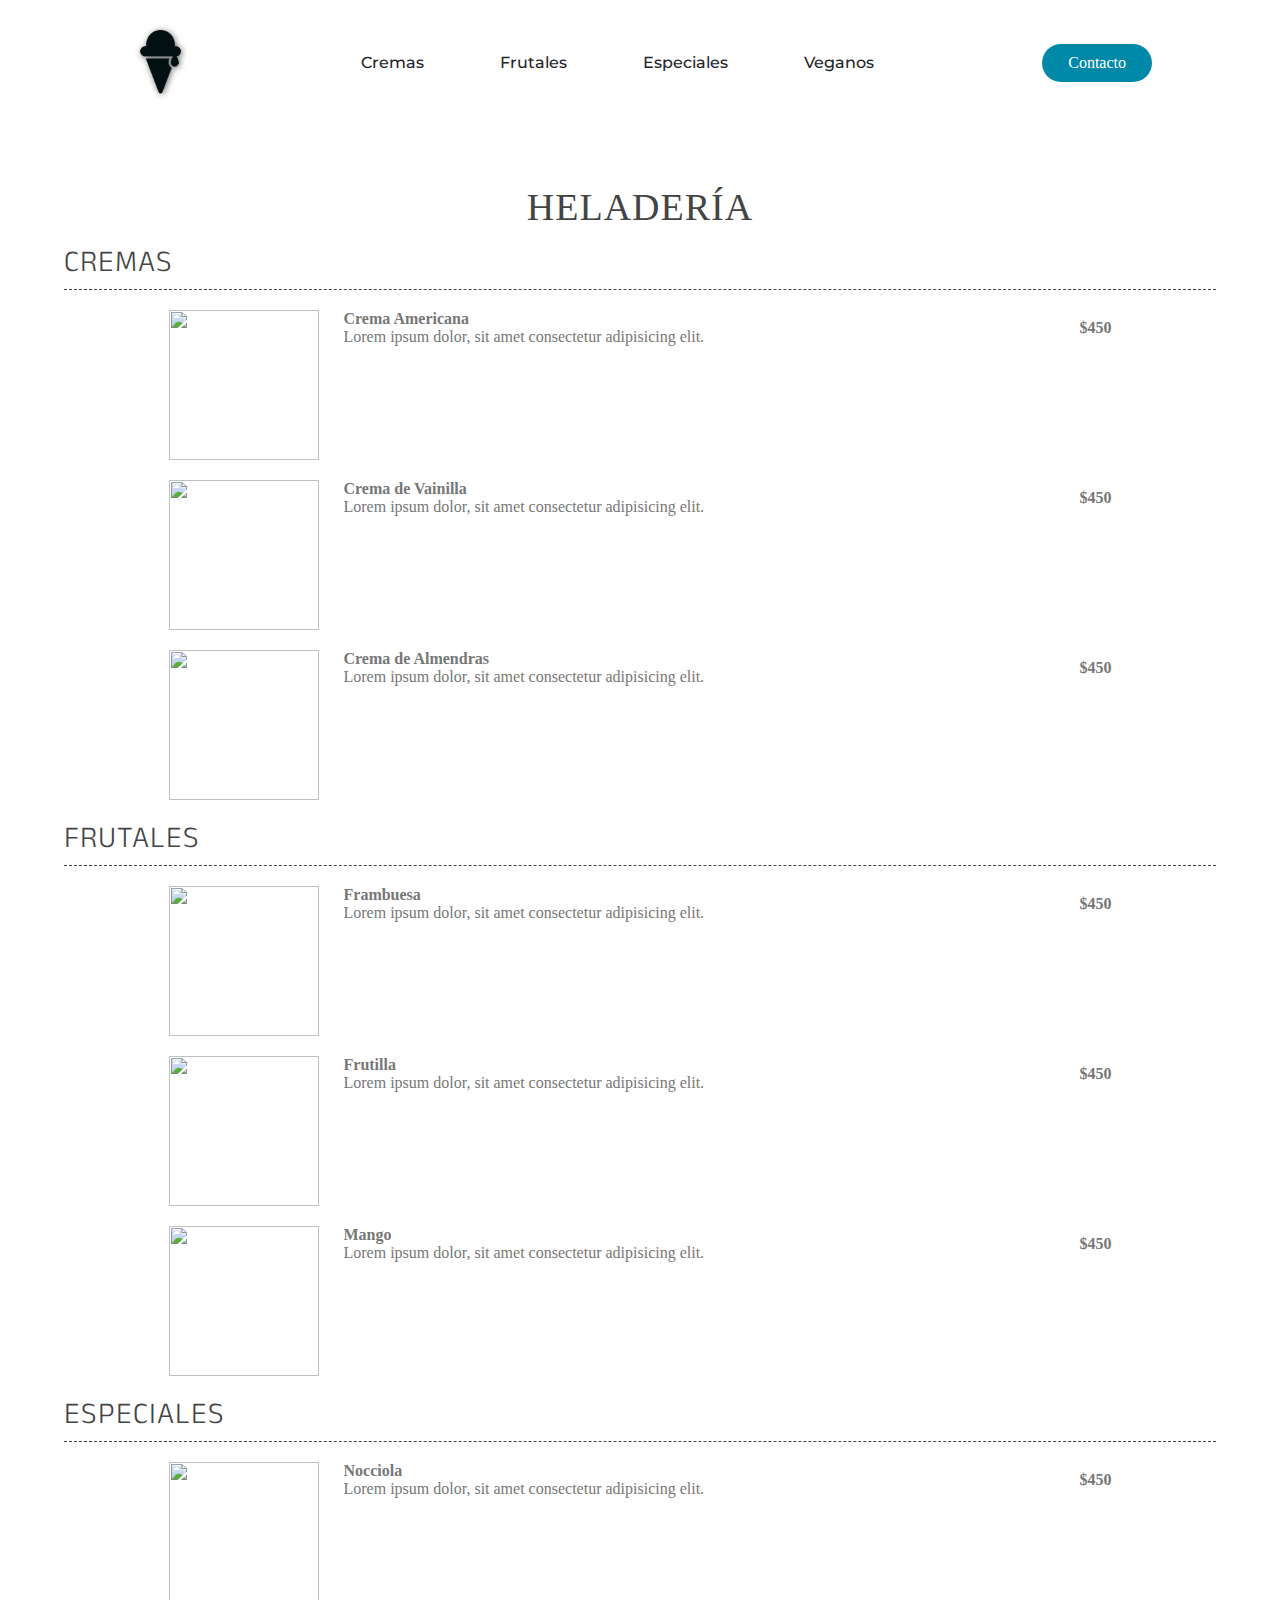
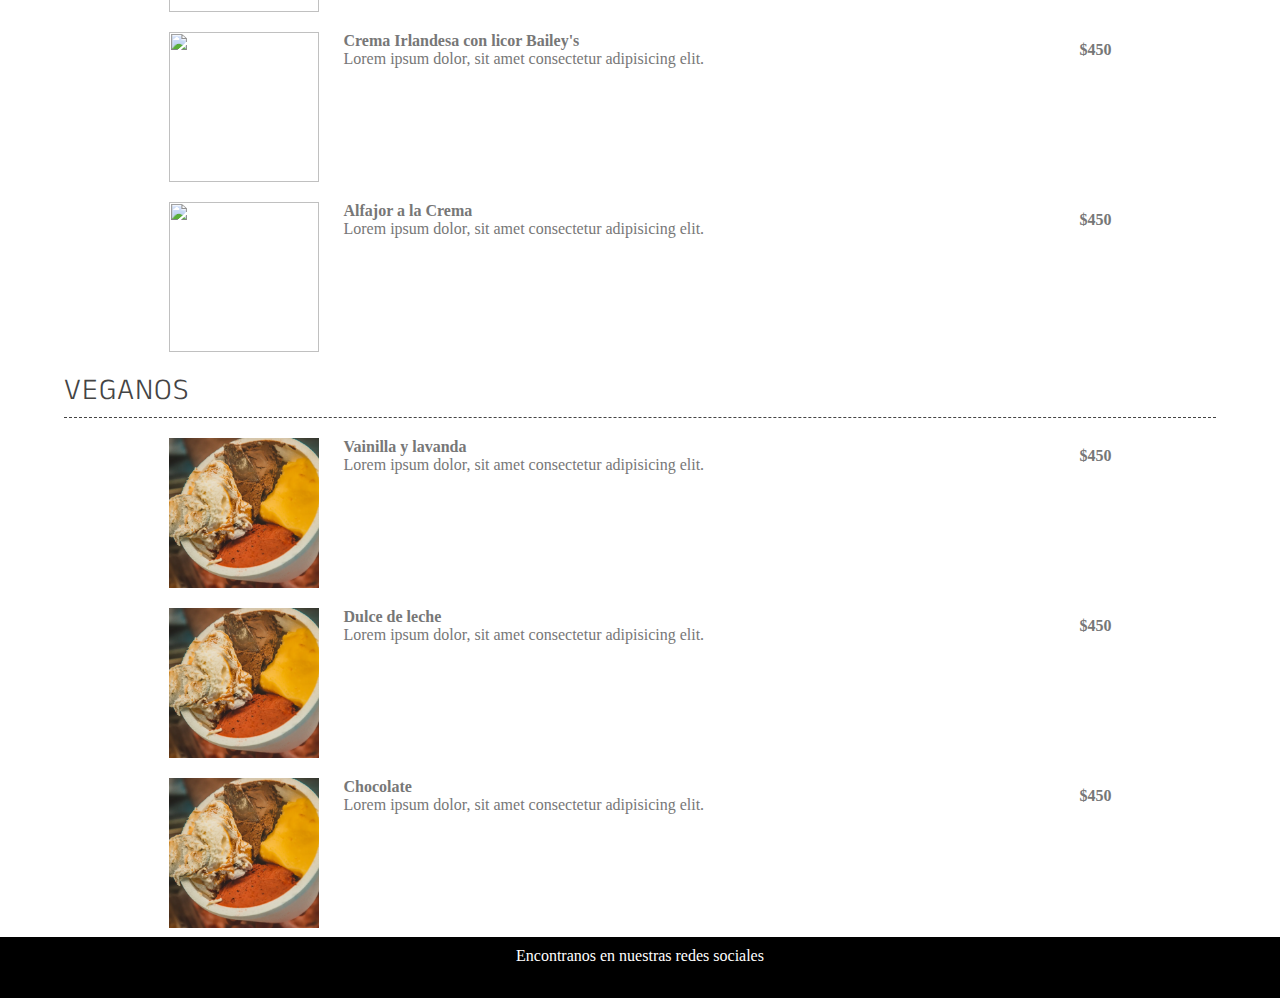
==== index.html @ c63f6424 "changed button for .cta" ====
<!DOCTYPE html>
<html lang="en">
  <head>
    <meta charset="utf-8" />
    <meta
      name="viewport"
      content="width=device-width, initial-scale=1, shrink-to-fit=no"
    />

    <link
      rel="stylesheet"
      href="https://cdnjs.cloudflare.com/ajax/libs/font-awesome/6.1.2/css/all.min.css"
      integrity="sha512-1sCRPdkRXhBV2PBLUdRb4tMg1w2YPf37qatUFeS7zlBy7jJI8Lf4VHwWfZZfpXtYSLy85pkm9GaYVYMfw5BC1A=="
      crossorigin="anonymous"
      referrerpolicy="no-referrer"
    />
    <link href="style.css" rel="stylesheet" type="text/css" />
    <link rel="shortcut icon" href="img/icono.png" />

    <meta http-equiv="X-UA-Compatible" content="IE=edge" />
    <meta name="description" content="" />
    <meta name="viewport" content="width=device-width, initial-scale=1" />

    <title>Carta restó - G01</title>
  </head>

  <header>
    <img class="logo" src="img/logo.png" alt="logo" />
    <nav>
      <ul>
        <li><a href="#cremas">Cremas</a></li>
        <li><a href="#frutales">Frutales</a></li>
        <li><a href="#especiales">Especiales</a></li>
        <li><a href="#veganos">Veganos</a></li>
      </ul>
    </nav>
    <a class="cta" href="#contacto">Contacto</a>
  </header>

  <body>
    <!-- MENÚ -->
    <main id="restaurant-menu">
      <h2 class="menu-section-title">Heladería</h2>

      <h3 id="cremas" class="menu-section-subtitle">Cremas</h3>
      <article class="item-container">
        <img src="https://www.lavanguardia.com/files/image_449_220/uploads/2020/07/10/5f084ba439e2e.jpeg" alt="" />
        <div class="info-container"">
          <div class="card-information">
            <h4>Crema Americana</h4>
            <p>Lorem ipsum dolor, sit amet consectetur adipisicing elit.</p>
          </div>
          <p class="price">$450</p>
        </div>
      </article>
      <article class="item-container">
        <img src="https://www.lavanguardia.com/files/image_449_220/uploads/2020/07/10/5f084ba439e2e.jpeg" alt="" />
        <div class="info-container"">
          <div class="card-information">
            <h4>Crema de Vainilla</h4>
            <p>Lorem ipsum dolor, sit amet consectetur adipisicing elit.</p>
          </div>
          <p class="price">$450</p>
        </div>
      </article>
      <article class="item-container">
        <img src="https://www.lavanguardia.com/files/image_449_220/uploads/2020/07/10/5f084ba439e2e.jpeg" alt="" />
        <div class="info-container"">
          <div class="card-information">
            <h4>Crema de Almendras</h4>
            <p>Lorem ipsum dolor, sit amet consectetur adipisicing elit.</p>
          </div>
          <p class="price">$450</p>
        </div>
      </article>
     

      <h3 id="frutales" class="menu-section-subtitle">Frutales</h3>
      <article class="item-container">
        <img src="https://mujercountry.biz/wp-content/uploads/2017/01/2_helados_2.jpg" alt="" />
        <div class="info-container"">
          <div class="card-information">
            <h4>Frambuesa</h4>
            <p>Lorem ipsum dolor, sit amet consectetur adipisicing elit.</p>
          </div>
          <p class="price">$450</p>
        </div>
      </article>
      <article class="item-container">
        <img src="https://mujercountry.biz/wp-content/uploads/2017/01/2_helados_2.jpg" alt="" />
        <div class="info-container"">
          <div class="card-information">
            <h4>Frutilla</h4>
            <p>Lorem ipsum dolor, sit amet consectetur adipisicing elit.</p>
          </div>
          <p class="price">$450</p>
        </div>
      </article>
      <article class="item-container">
        <img src="https://mujercountry.biz/wp-content/uploads/2017/01/2_helados_2.jpg" alt="" />
        <div class="info-container"">
          <div class="card-information">
            <h4>Mango</h4>
            <p>Lorem ipsum dolor, sit amet consectetur adipisicing elit.</p>
          </div>
          <p class="price">$450</p>
        </div>
      </article>
    

      <h3 id="especiales" class="menu-section-subtitle">Especiales</h3>

      <article class="item-container">
        <img src="https://statics.forbesargentina.com/2021/03/604fa64181ff2.jpg" alt="" />
        <div class="info-container"">
          <div class="card-information">
            <h4>Nocciola</h4>
            <p>Lorem ipsum dolor, sit amet consectetur adipisicing elit.</p>
          </div>
          <p class="price">$450</p>
        </div>
      </article>
      <article class="item-container">
        <img src="https://statics.forbesargentina.com/2021/03/604fa64181ff2.jpg" alt="" />
        <div class="info-container"">
          <div class="card-information">
            <h4>Crema Irlandesa con licor Bailey's</h4>
            <p>Lorem ipsum dolor, sit amet consectetur adipisicing elit.</p>
          </div>
          <p class="price">$450</p>
        </div>
      </article>
      <article class="item-container">
        <img src="https://statics.forbesargentina.com/2021/03/604fa64181ff2.jpg" alt="" />
        <div class="info-container"">
          <div class="card-information">
            <h4>Alfajor a la Crema</h4>
            <p>Lorem ipsum dolor, sit amet consectetur adipisicing elit.</p>
          </div>
          <p class="price">$450</p>
        </div>
      </article>

     <h3 id="veganos" class="menu-section-subtitle">Veganos</h3>
     <article class="item-container">
      <img src="img/veganos.webp" alt="foto de helado" />
      <div class="info-container"">
        <div class="card-information">
          <h4>Vainilla y lavanda</h4>
          <p>Lorem ipsum dolor, sit amet consectetur adipisicing elit.</p>
        </div>
        <p class="price">$450</p>
      </div>
    </article>
    <article class="item-container">
      <img src="img/veganos.webp" alt="foto de helado" />
      <div class="info-container"">
        <div class="card-information">
          <h4>Dulce de leche</h4>
          <p>Lorem ipsum dolor, sit amet consectetur adipisicing elit.</p>
        </div>
        <p class="price">$450</p>
      </div>
    </article>
    <article class="item-container">
      <img src="img/veganos.webp" alt="foto de helado" />
      <div class="info-container"">
        <div class="card-information">
          <h4>Chocolate</h4>
          <p>Lorem ipsum dolor, sit amet consectetur adipisicing elit.</p>
        </div>
        <p class="price">$450</p>
      </div>
    </article>
      <footer id="contacto" class="footer">
        <p>Encontranos en nuestras redes sociales</p>
        <div>
          <i class="fa-brands fa-facebook"></i>
          <i class="fa-brands fa-instagram"></i>
          <i class="fa-brands fa-twitter"></i>
          <i class="fa-brands fa-tiktok"></i>
        </div>
      </footer>
    </main>
  </body>
</html>
---- style.css ----
@import url("https://fonts.googleapis.com/css2?family=Montserrat:wght@500&display=swap");
@import url("https://fonts.googleapis.com/css2?family=Anek+Telugu:wght@300;500&display=swap");

*,
p,
ul,
li {
  padding: 0;
  margin: 0;
  box-sizing: border-box;
}

body,
html {
  font-family: "Open Sans", serif;
  color: #777;
  font-weight: 400;
  scroll-behavior: smooth;
}

/* Navbar */

ul {
  list-style-type: none;
  margin: 0;
  padding: 0;
  font-family: "Montserrat", sans-serif;
}

li,
a {
  font-weight: 500;
  font-size: 16px;
  color: #24252a;
  text-decoration: none;
}

a:link {
  text-decoration: none;
}

li a {
  display: block;
  color: #24252a;
  text-align: center;
  padding: 14px 16px;
  text-decoration: none;
}

img {
  width: 65px;
}

header {
  display: flex;
  justify-content: space-between;
  align-items: center;
  padding: 30px 10%;
}

header .logo {
  cursor: pointer;
  filter: drop-shadow(1px 1px 3px rgb(105, 105, 105));
}

header nav ul li {
  display: inline-block;
  padding: 0px 20px;
}

header nav ul li a {
  transition: all 0.2s ease-in-out;
}

header nav ul li :hover {
  color: rgba(0, 136, 169, 1);
}

header .cta {
  color: #24252a;
  padding: 9px 25px;
  background-color: rgba(0, 136, 169, 1);
  color: white;
  border: none;
  border-radius: 50px;
  cursor: pointer;
  border: 1px solid transparent;
}

header .cta:hover {
  background-color: rgba(0, 136, 169, 0);
  border: 1px solid rgba(0, 136, 169, 1);
  color: rgba(0, 136, 169, 1);
}

/* Menu Section */
#restaurant-menu {
  padding: 50px 0px;
  position: relative;
}
#restaurant-menu img {
  width: 150px;
  height: 150px;
  /* box-shadow: 15px 0 #a7c44c; */
  object-fit: cover;
}

#restaurant-menu .menu-section {
  margin: 0 20px 80px;
}

#restaurant-menu .menu-section-title {
  text-transform: uppercase;
  position: relative;
  margin-top: 10px;
  margin-bottom: 15px;
  font-size: 38px;
  display: block;
  font-weight: 500;
  color: #444;
  text-align: center;
  letter-spacing: 1px;
}

#restaurant-menu .menu-section-subtitle {
  font-family: "Anek Telugu", sans-serif;
  text-transform: uppercase;
  font-size: 30px;
  font-weight: 300;
  color: #444;

  text-align: left;
  letter-spacing: 1px;
  border-bottom: 1px dashed #444;
  margin: 0px 70px;
  width: 90%;
  margin: 0 auto;
}

.item-container {
  display: flex;
  align-items: flex-start;
  justify-content: center;
  margin: 20px 0px;
}

.item-container .info-container {
  margin-left: 25px;
  display: flex;
  align-items: center;
  justify-content: space-between;
  width: 60%;
}

.info-container .price {
  font-weight: bold;
}

#restaurant-menu .footer {
  background-color: black;
  color: white;
  position: absolute;
  bottom: 0;
  width: 100%;
  display: flex;
  flex-direction: column;
  justify-content: center;
  align-items: center;
}

#restaurant-menu .footer p {
  margin: 10px 0px;
}

#restaurant-menu .footer i {
  margin: 0 20px;
  font-size: 20px;
  cursor: pointer;
  transition: 200ms color ease-in-out;
}

#restaurant-menu .footer i:hover {
  color: rgba(0, 136, 169, 1);
}
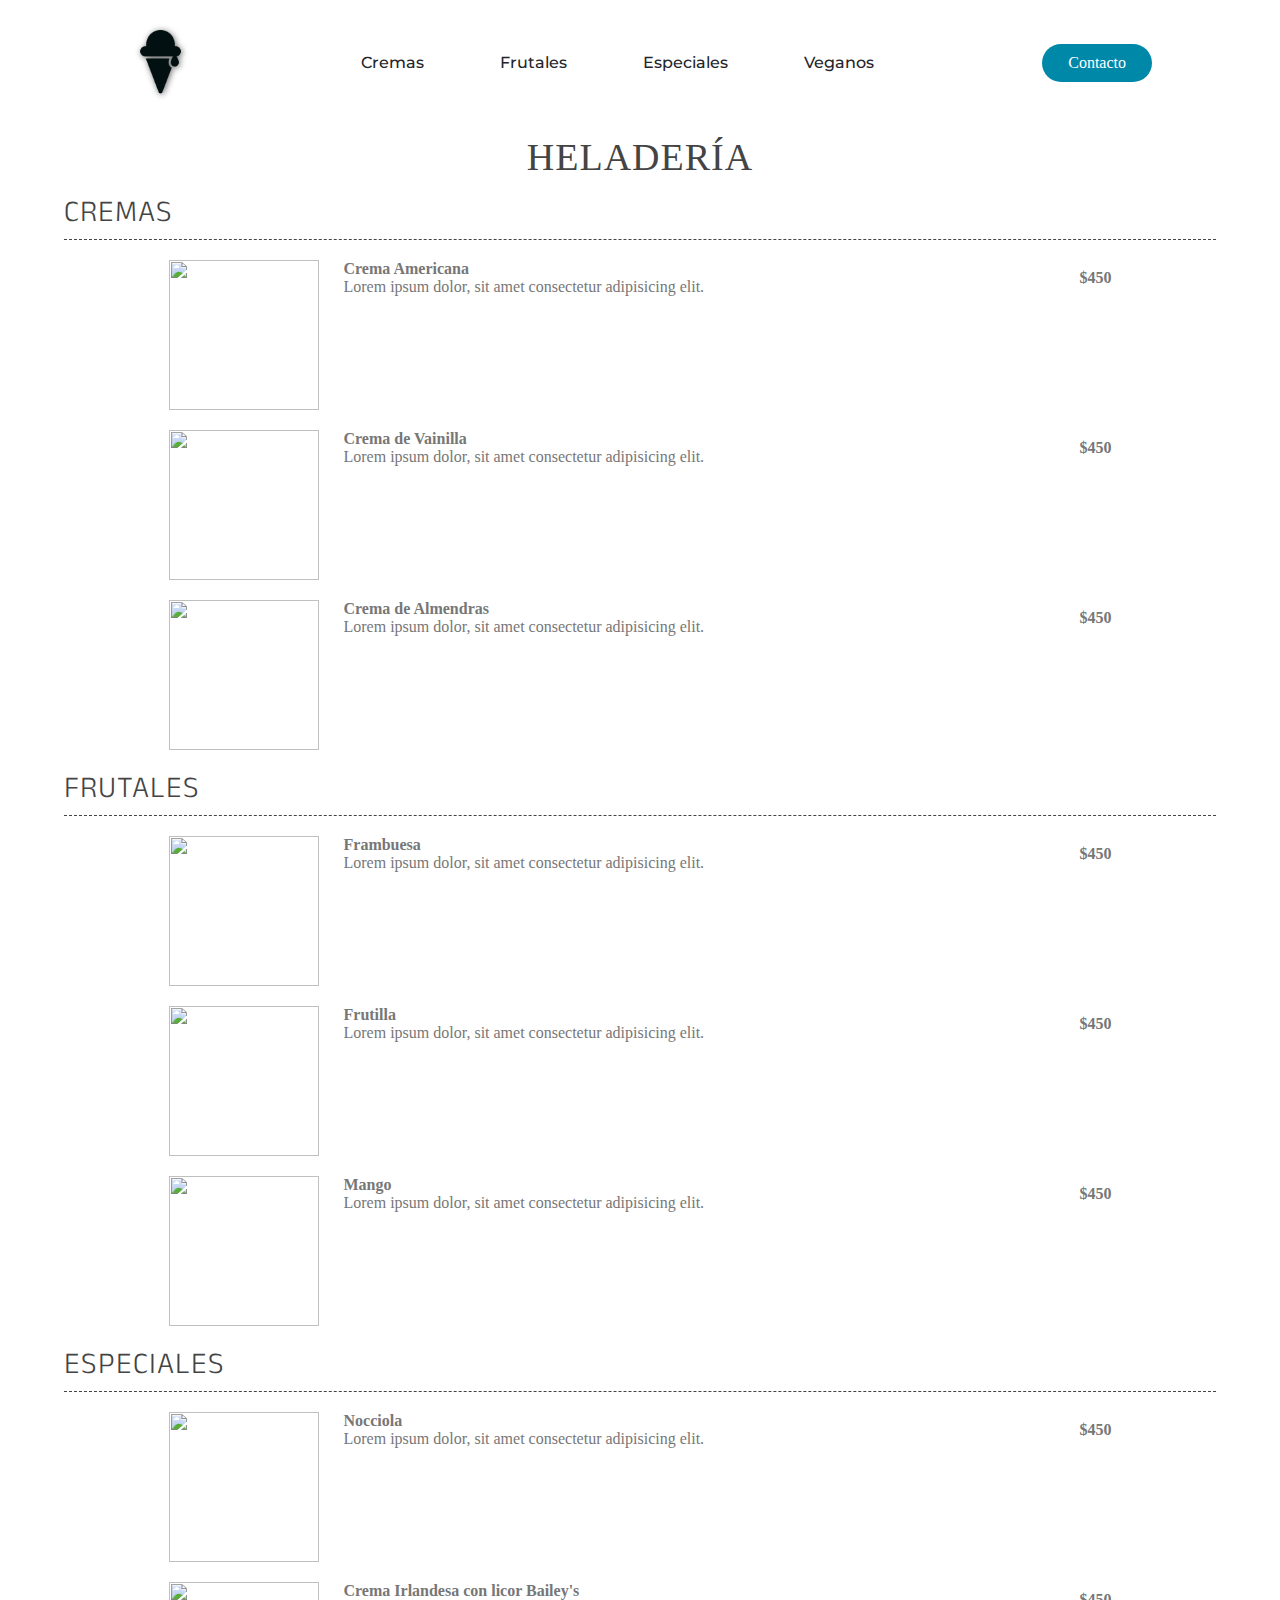
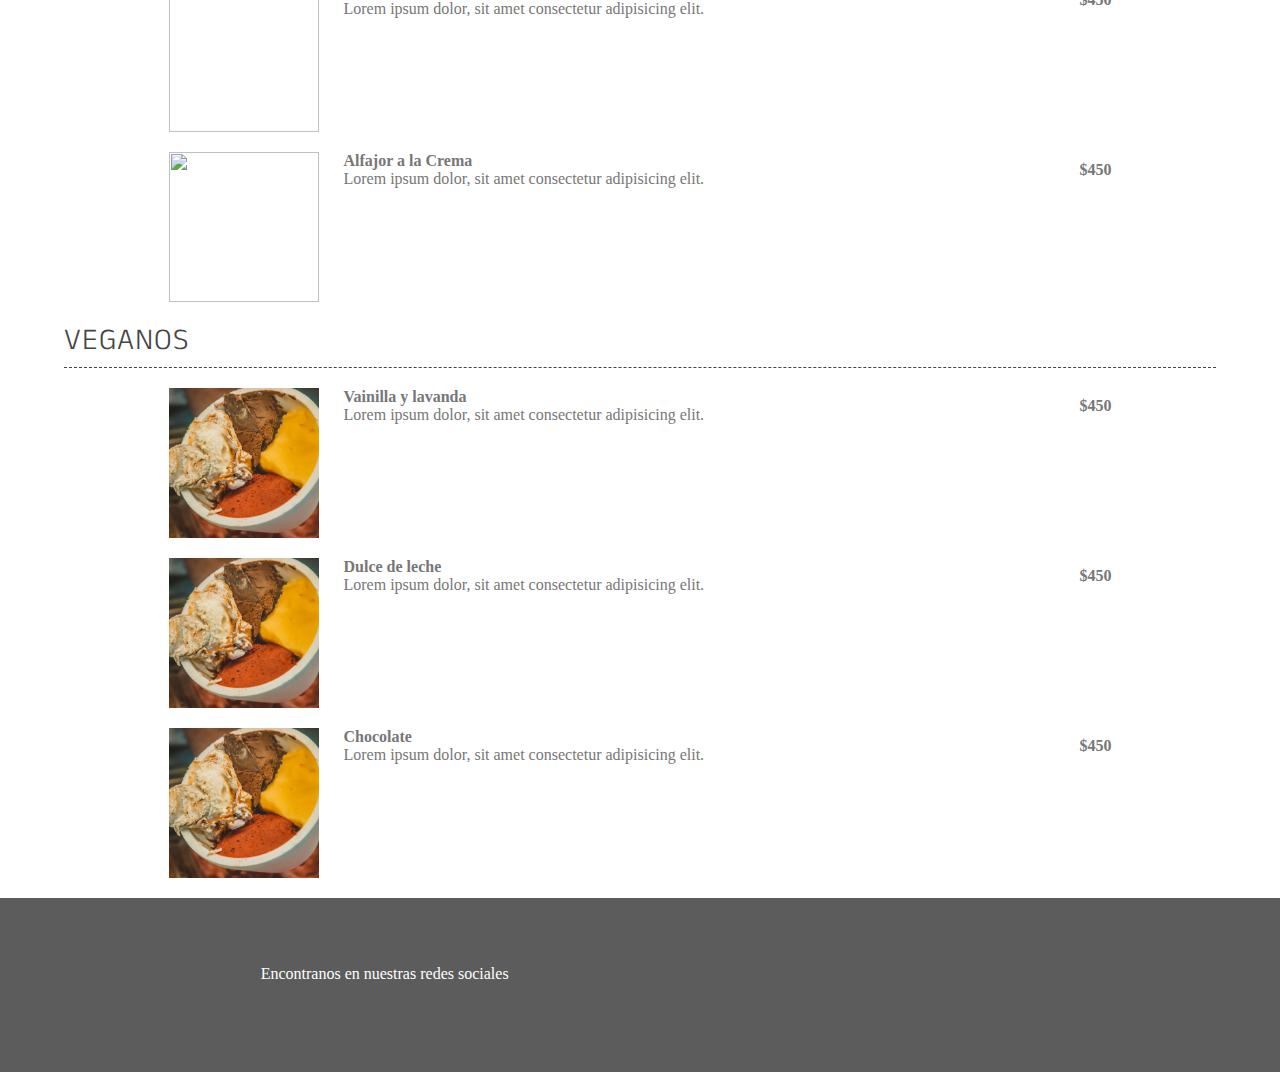
==== commit 8788bbd9: "add map to footer" ====
--- a/index.html
+++ b/index.html
@@ -173,13 +173,20 @@
       </div>
     </article>
       <footer id="contacto" class="footer">
-        <p>Encontranos en nuestras redes sociales</p>
+        
+        <div class="social-info">
+          <p>Encontranos en nuestras redes sociales</p>
+          <div>
+            <i class="fa-brands fa-facebook"></i>
+            <i class="fa-brands fa-instagram"></i>
+            <i class="fa-brands fa-twitter"></i>
+            <i class="fa-brands fa-tiktok"></i>
+          </div>
+        </div>
+        
         <div>
-          <i class="fa-brands fa-facebook"></i>
-          <i class="fa-brands fa-instagram"></i>
-          <i class="fa-brands fa-twitter"></i>
-          <i class="fa-brands fa-tiktok"></i>
-        </div>
+          
+          <iframe src="https://www.google.com/maps/embed?pb=!1m18!1m12!1m3!1d22092.401469836157!2d-58.42668023198933!3d-34.602767497425724!2m3!1f0!2f0!3f0!3m2!1i1024!2i768!4f13.1!3m3!1m2!1s0x95bcca786da172b7%3A0xe3c7990d0e3dd805!2sAntiche%20Tentazioni!5e0!3m2!1sen!2sar!4v1662674181516!5m2!1sen!2sar" width="250"  style="border:0;" allowfullscreen="" loading="lazy" referrerpolicy="no-referrer-when-downgrade"></iframe></div>
       </footer>
     </main>
   </body>
--- a/style.css
+++ b/style.css
@@ -95,7 +95,7 @@
 
 /* Menu Section */
 #restaurant-menu {
-  padding: 50px 0px;
+  /* padding: 50px 0px; */
   position: relative;
 }
 #restaurant-menu img {
@@ -157,15 +157,20 @@
 }
 
 #restaurant-menu .footer {
-  background-color: black;
+  background-color: rgb(92, 92, 92);
   color: white;
-  position: absolute;
-  bottom: 0;
+  /* position: absolute; */
+  /* bottom: 0; */
   width: 100%;
   display: flex;
+  padding: 10px 0px;
+  justify-content: space-evenly;
+  align-items: center;
+}
+
+#restaurant-menu .footer .social-info {
+  display: flex;
   flex-direction: column;
-  justify-content: center;
-  align-items: center;
 }
 
 #restaurant-menu .footer p {
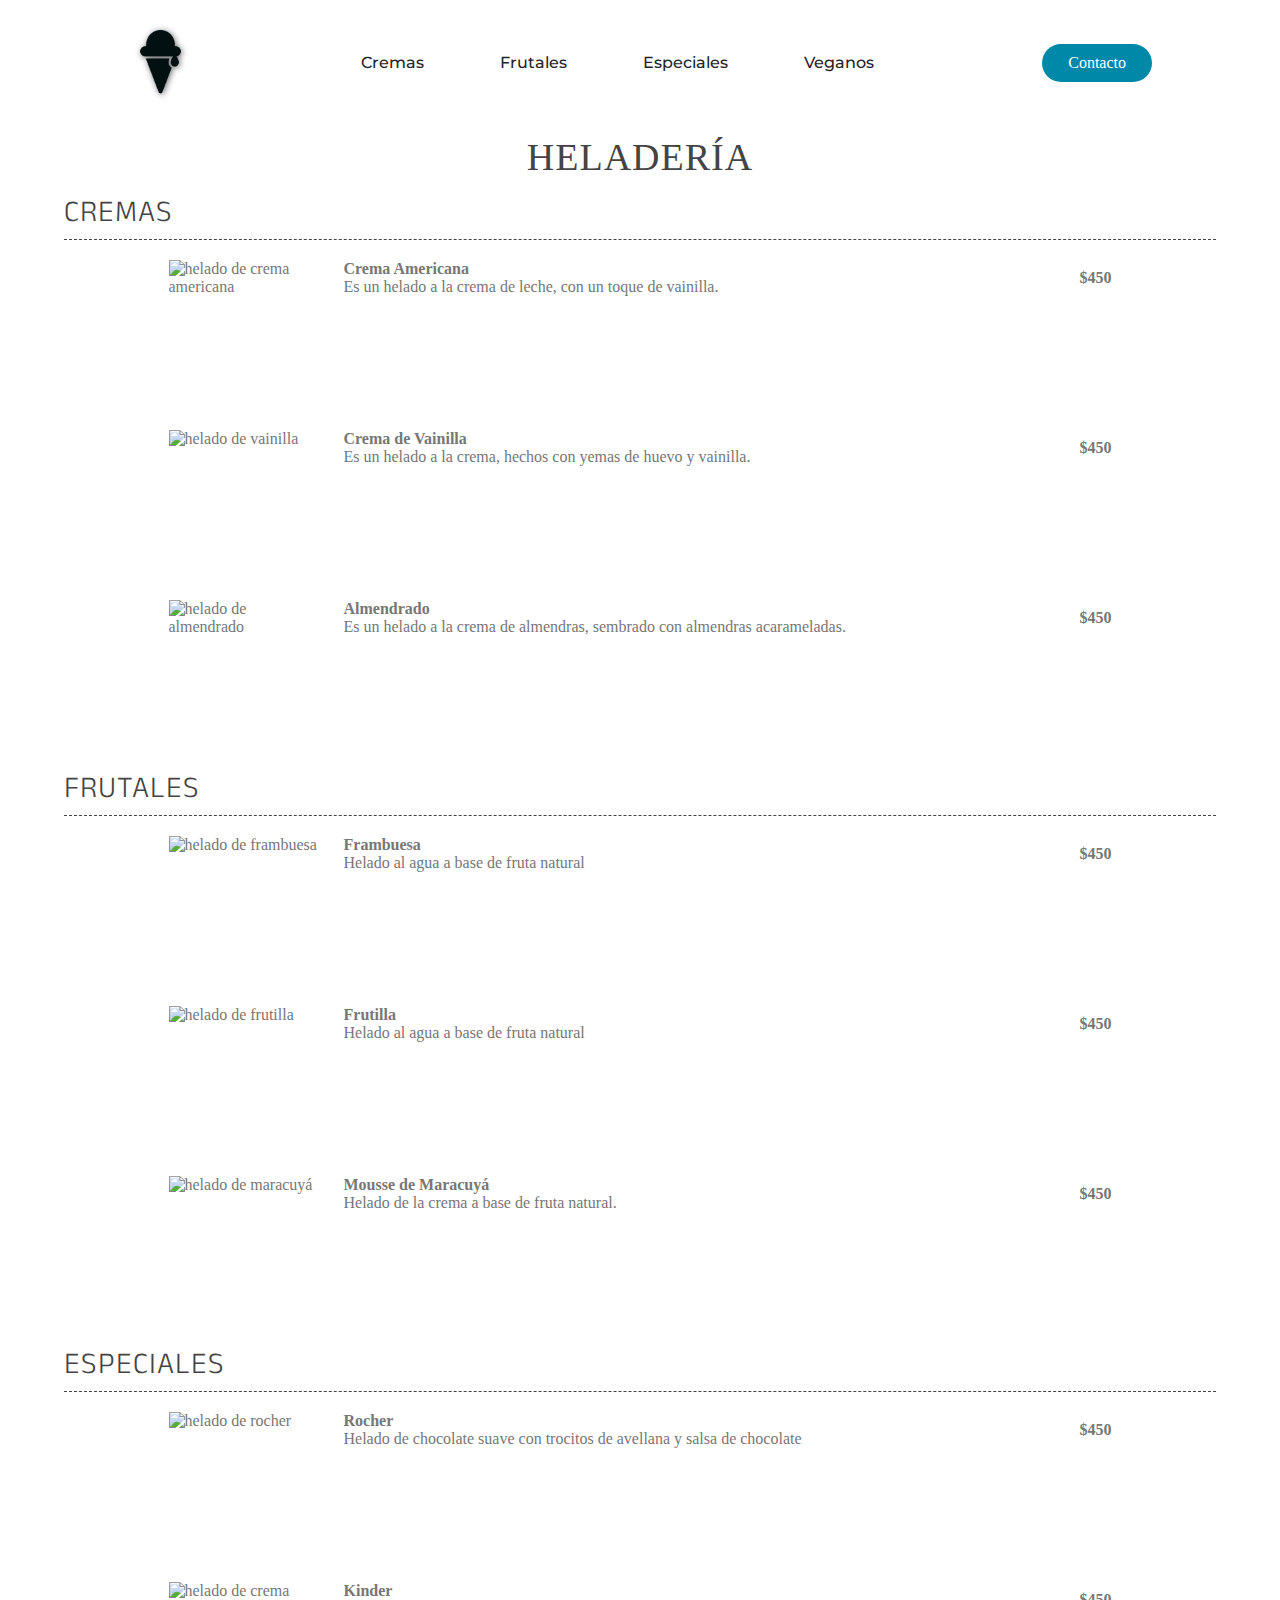
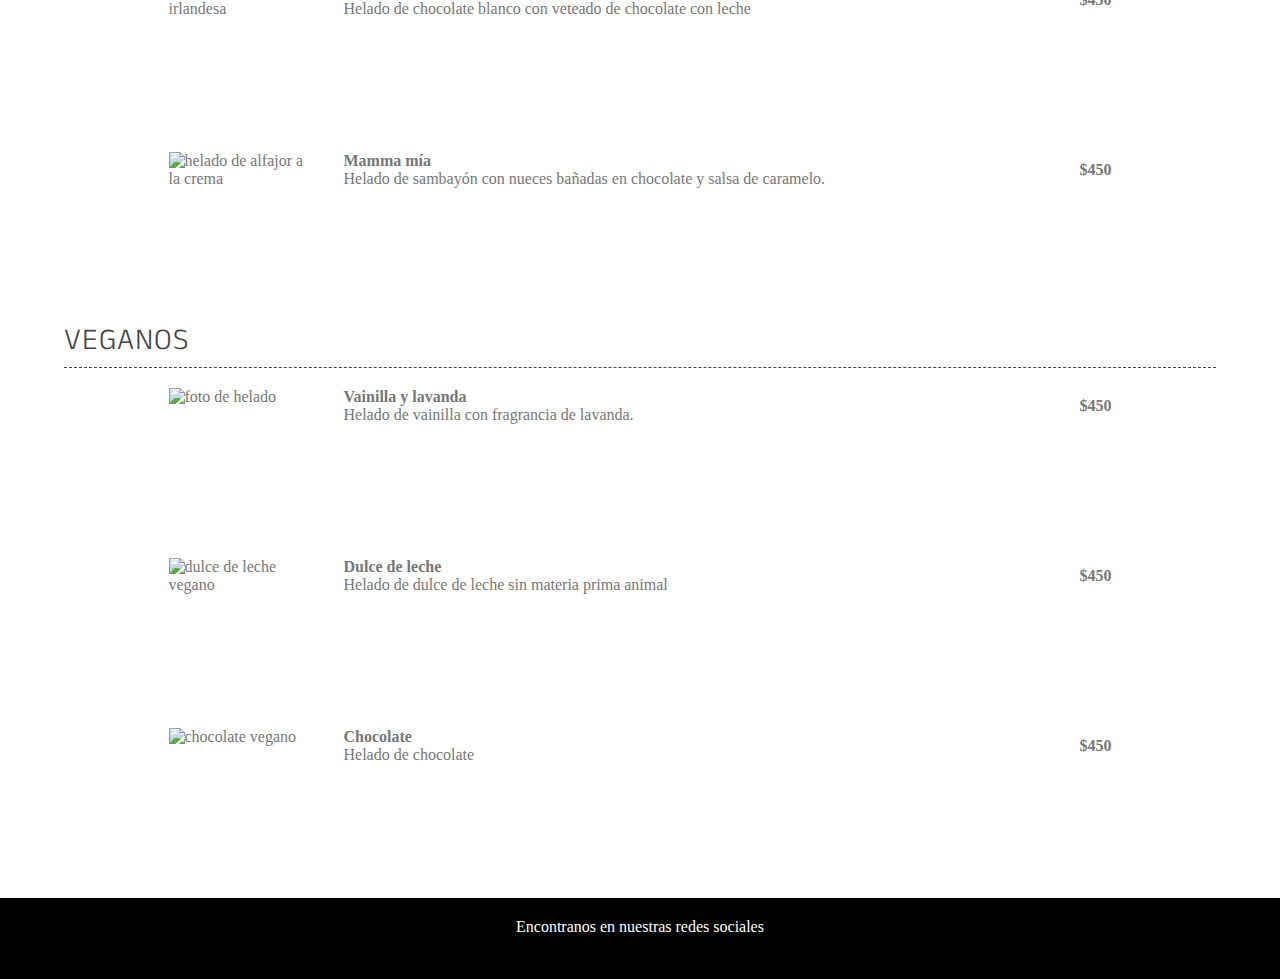
==== commit 25790125: "change images and text" ====
--- a/index.html
+++ b/index.html
@@ -16,177 +16,211 @@
     />
     <link href="style.css" rel="stylesheet" type="text/css" />
     <link rel="shortcut icon" href="img/icono.png" />
-
     <meta http-equiv="X-UA-Compatible" content="IE=edge" />
-    <meta name="description" content="" />
+    <meta name="description" content="heladeria" />
     <meta name="viewport" content="width=device-width, initial-scale=1" />
-
     <title>Carta restó - G01</title>
   </head>
 
-  <header>
-    <img class="logo" src="img/logo.png" alt="logo" />
-    <nav>
-      <ul>
-        <li><a href="#cremas">Cremas</a></li>
-        <li><a href="#frutales">Frutales</a></li>
-        <li><a href="#especiales">Especiales</a></li>
-        <li><a href="#veganos">Veganos</a></li>
-      </ul>
-    </nav>
-    <a class="cta" href="#contacto">Contacto</a>
-  </header>
-
   <body>
-    <!-- MENÚ -->
+    <header>
+      <img class="logo" src="img/logo.png" alt="logo" />
+      <nav>
+        <ul>
+          <li><a href="#cremas">Cremas</a></li>
+          <li><a href="#frutales">Frutales</a></li>
+          <li><a href="#especiales">Especiales</a></li>
+          <li><a href="#veganos">Veganos</a></li>
+        </ul>
+      </nav>
+      <a class="cta" href="#contacto">Contacto</a>
+    </header>
     <main id="restaurant-menu">
       <h2 class="menu-section-title">Heladería</h2>
 
       <h3 id="cremas" class="menu-section-subtitle">Cremas</h3>
       <article class="item-container">
-        <img src="https://www.lavanguardia.com/files/image_449_220/uploads/2020/07/10/5f084ba439e2e.jpeg" alt="" />
-        <div class="info-container"">
+        <img
+          src="http://buffala.com/wp-content/uploads/2016/04/MG_6913-Medium-900x600-2.jpg"
+          alt="helado de crema americana"
+        />
+        <div class="info-container">
           <div class="card-information">
             <h4>Crema Americana</h4>
-            <p>Lorem ipsum dolor, sit amet consectetur adipisicing elit.</p>
-          </div>
-          <p class="price">$450</p>
-        </div>
-      </article>
-      <article class="item-container">
-        <img src="https://www.lavanguardia.com/files/image_449_220/uploads/2020/07/10/5f084ba439e2e.jpeg" alt="" />
-        <div class="info-container"">
+            <p>Es un helado a la crema de leche, con un toque de vainilla.</p>
+          </div>
+          <p class="price">$450</p>
+        </div>
+      </article>
+      <article class="item-container">
+        <img
+          src="http://buffala.com/wp-content/uploads/2016/04/MG_6981-Medium-900x600.jpg"
+          alt="helado de vainilla"
+        />
+        <div class="info-container">
           <div class="card-information">
             <h4>Crema de Vainilla</h4>
-            <p>Lorem ipsum dolor, sit amet consectetur adipisicing elit.</p>
-          </div>
-          <p class="price">$450</p>
-        </div>
-      </article>
-      <article class="item-container">
-        <img src="https://www.lavanguardia.com/files/image_449_220/uploads/2020/07/10/5f084ba439e2e.jpeg" alt="" />
-        <div class="info-container"">
-          <div class="card-information">
-            <h4>Crema de Almendras</h4>
-            <p>Lorem ipsum dolor, sit amet consectetur adipisicing elit.</p>
-          </div>
-          <p class="price">$450</p>
-        </div>
-      </article>
-     
+            <p>
+              Es un helado a la crema, hechos con yemas de huevo y vainilla.
+            </p>
+          </div>
+          <p class="price">$450</p>
+        </div>
+      </article>
+      <article class="item-container">
+        <img
+          src="http://buffala.com/wp-content/uploads/2016/04/MG_6949-Medium-900x600.jpg"
+          alt="helado de almendrado"
+        />
+        <div class="info-container">
+          <div class="card-information">
+            <h4>Almendrado</h4>
+            <p>
+              Es un helado a la crema de almendras, sembrado con almendras
+              acarameladas.
+            </p>
+          </div>
+          <p class="price">$450</p>
+        </div>
+      </article>
 
       <h3 id="frutales" class="menu-section-subtitle">Frutales</h3>
       <article class="item-container">
-        <img src="https://mujercountry.biz/wp-content/uploads/2017/01/2_helados_2.jpg" alt="" />
-        <div class="info-container"">
+        <img
+          src="http://buffala.com/wp-content/uploads/2016/04/MG_6954-Medium-900x600.jpg"
+          alt="helado de frambuesa"
+        />
+        <div class="info-container">
           <div class="card-information">
             <h4>Frambuesa</h4>
-            <p>Lorem ipsum dolor, sit amet consectetur adipisicing elit.</p>
-          </div>
-          <p class="price">$450</p>
-        </div>
-      </article>
-      <article class="item-container">
-        <img src="https://mujercountry.biz/wp-content/uploads/2017/01/2_helados_2.jpg" alt="" />
-        <div class="info-container"">
+            <p>Helado al agua a base de fruta natural</p>
+          </div>
+          <p class="price">$450</p>
+        </div>
+      </article>
+      <article class="item-container">
+        <img
+          src="http://buffala.com/wp-content/uploads/2016/04/frutiagua6-2-1-1024x769.jpg"
+          alt="helado de frutilla"
+        />
+        <div class="info-container">
           <div class="card-information">
             <h4>Frutilla</h4>
-            <p>Lorem ipsum dolor, sit amet consectetur adipisicing elit.</p>
-          </div>
-          <p class="price">$450</p>
-        </div>
-      </article>
-      <article class="item-container">
-        <img src="https://mujercountry.biz/wp-content/uploads/2017/01/2_helados_2.jpg" alt="" />
-        <div class="info-container"">
-          <div class="card-information">
-            <h4>Mango</h4>
-            <p>Lorem ipsum dolor, sit amet consectetur adipisicing elit.</p>
-          </div>
-          <p class="price">$450</p>
-        </div>
-      </article>
-    
+            <p>Helado al agua a base de fruta natural</p>
+          </div>
+          <p class="price">$450</p>
+        </div>
+      </article>
+      <article class="item-container">
+        <img
+          src="http://buffala.com/wp-content/uploads/2016/04/mousse.jpg"
+          alt="helado de maracuyá"
+        />
+        <div class="info-container">
+          <div class="card-information">
+            <h4>Mousse de Maracuyá</h4>
+            <p>Helado de la crema a base de fruta natural.</p>
+          </div>
+          <p class="price">$450</p>
+        </div>
+      </article>
 
       <h3 id="especiales" class="menu-section-subtitle">Especiales</h3>
 
       <article class="item-container">
-        <img src="https://statics.forbesargentina.com/2021/03/604fa64181ff2.jpg" alt="" />
-        <div class="info-container"">
-          <div class="card-information">
-            <h4>Nocciola</h4>
-            <p>Lorem ipsum dolor, sit amet consectetur adipisicing elit.</p>
-          </div>
-          <p class="price">$450</p>
-        </div>
-      </article>
-      <article class="item-container">
-        <img src="https://statics.forbesargentina.com/2021/03/604fa64181ff2.jpg" alt="" />
-        <div class="info-container"">
-          <div class="card-information">
-            <h4>Crema Irlandesa con licor Bailey's</h4>
-            <p>Lorem ipsum dolor, sit amet consectetur adipisicing elit.</p>
-          </div>
-          <p class="price">$450</p>
-        </div>
-      </article>
-      <article class="item-container">
-        <img src="https://statics.forbesargentina.com/2021/03/604fa64181ff2.jpg" alt="" />
-        <div class="info-container"">
-          <div class="card-information">
-            <h4>Alfajor a la Crema</h4>
-            <p>Lorem ipsum dolor, sit amet consectetur adipisicing elit.</p>
-          </div>
-          <p class="price">$450</p>
-        </div>
-      </article>
-
-     <h3 id="veganos" class="menu-section-subtitle">Veganos</h3>
-     <article class="item-container">
-      <img src="img/veganos.webp" alt="foto de helado" />
-      <div class="info-container"">
-        <div class="card-information">
-          <h4>Vainilla y lavanda</h4>
-          <p>Lorem ipsum dolor, sit amet consectetur adipisicing elit.</p>
-        </div>
-        <p class="price">$450</p>
-      </div>
-    </article>
-    <article class="item-container">
-      <img src="img/veganos.webp" alt="foto de helado" />
-      <div class="info-container"">
-        <div class="card-information">
-          <h4>Dulce de leche</h4>
-          <p>Lorem ipsum dolor, sit amet consectetur adipisicing elit.</p>
-        </div>
-        <p class="price">$450</p>
-      </div>
-    </article>
-    <article class="item-container">
-      <img src="img/veganos.webp" alt="foto de helado" />
-      <div class="info-container"">
-        <div class="card-information">
-          <h4>Chocolate</h4>
-          <p>Lorem ipsum dolor, sit amet consectetur adipisicing elit.</p>
-        </div>
-        <p class="price">$450</p>
-      </div>
-    </article>
+        <img
+          src="http://buffala.com/wp-content/uploads/2016/04/MG_6934-Medium-900x600.jpg"
+          alt="helado de rocher"
+        />
+        <div class="info-container">
+          <div class="card-information">
+            <h4>Rocher</h4>
+            <p>
+              Helado de chocolate suave con trocitos de avellana y salsa de
+              chocolate
+            </p>
+          </div>
+          <p class="price">$450</p>
+        </div>
+      </article>
+      <article class="item-container">
+        <img
+          src="http://buffala.com/wp-content/uploads/2016/04/MG_4367-Medium-900x600.jpg"
+          alt="helado de crema irlandesa"
+        />
+        <div class="info-container">
+          <div class="card-information">
+            <h4>Kinder</h4>
+            <p>Helado de chocolate blanco con veteado de chocolate con leche</p>
+          </div>
+          <p class="price">$450</p>
+        </div>
+      </article>
+      <article class="item-container">
+        <img
+          src="http://buffala.com/wp-content/uploads/2016/05/mamma-mia.jpg"
+          alt="helado de alfajor a la crema"
+        />
+        <div class="info-container">
+          <div class="card-information">
+            <h4>Mamma mía</h4>
+            <p>
+              Helado de sambayón con nueces bañadas en chocolate y salsa de
+              caramelo.
+            </p>
+          </div>
+          <p class="price">$450</p>
+        </div>
+      </article>
+
+      <h3 id="veganos" class="menu-section-subtitle">Veganos</h3>
+      <article class="item-container">
+        <img
+          src="https://www.todoparaellas.com/u/fotografias/m/2021/3/17/f608x342-19887_49610_17.jpeg"
+          alt="foto de helado"
+        />
+        <div class="info-container">
+          <div class="card-information">
+            <h4>Vainilla y lavanda</h4>
+            <p>Helado de vainilla con fragrancia de lavanda.</p>
+          </div>
+          <p class="price">$450</p>
+        </div>
+      </article>
+      <article class="item-container">
+        <img
+          src="http://buffala.com/wp-content/uploads/2016/04/MG_4311-Medium-900x600.jpg"
+          alt="dulce de leche vegano"
+        />
+        <div class="info-container">
+          <div class="card-information">
+            <h4>Dulce de leche</h4>
+            <p>Helado de dulce de leche sin materia prima animal</p>
+          </div>
+          <p class="price">$450</p>
+        </div>
+      </article>
+      <article class="item-container">
+        <img
+          src="https://okdiario.com/img/2017/03/17/receta-de-helado-de-chocolate-vegano-1-655x368.jpg"
+          alt="chocolate vegano"
+        />
+        <div class="info-container">
+          <div class="card-information">
+            <h4>Chocolate</h4>
+            <p>Helado de chocolate</p>
+          </div>
+          <p class="price">$450</p>
+        </div>
+      </article>
       <footer id="contacto" class="footer">
-        
-        <div class="social-info">
-          <p>Encontranos en nuestras redes sociales</p>
-          <div>
-            <i class="fa-brands fa-facebook"></i>
-            <i class="fa-brands fa-instagram"></i>
-            <i class="fa-brands fa-twitter"></i>
-            <i class="fa-brands fa-tiktok"></i>
-          </div>
-        </div>
-        
+        <p>Encontranos en nuestras redes sociales</p>
         <div>
-          
-          <iframe src="https://www.google.com/maps/embed?pb=!1m18!1m12!1m3!1d22092.401469836157!2d-58.42668023198933!3d-34.602767497425724!2m3!1f0!2f0!3f0!3m2!1i1024!2i768!4f13.1!3m3!1m2!1s0x95bcca786da172b7%3A0xe3c7990d0e3dd805!2sAntiche%20Tentazioni!5e0!3m2!1sen!2sar!4v1662674181516!5m2!1sen!2sar" width="250"  style="border:0;" allowfullscreen="" loading="lazy" referrerpolicy="no-referrer-when-downgrade"></iframe></div>
+          <i class="fa-brands fa-facebook"></i>
+          <i class="fa-brands fa-instagram"></i>
+          <i class="fa-brands fa-twitter"></i>
+          <i class="fa-brands fa-tiktok"></i>
+        </div>
       </footer>
     </main>
   </body>
--- a/style.css
+++ b/style.css
@@ -69,11 +69,12 @@
 }
 
 header nav ul li a {
-  transition: all 0.2s ease-in-out;
+  transition: color 0.2s ease-in-out;
 }
 
 header nav ul li :hover {
   color: rgba(0, 136, 169, 1);
+  font-weight: bold;
 }
 
 header .cta {
@@ -144,6 +145,10 @@
   margin: 20px 0px;
 }
 
+.item-container img {
+  object-fit: cover;
+}
+
 .item-container .info-container {
   margin-left: 25px;
   display: flex;
@@ -157,20 +162,14 @@
 }
 
 #restaurant-menu .footer {
-  background-color: rgb(92, 92, 92);
+  background-color: rgb(0, 0, 0);
   color: white;
-  /* position: absolute; */
-  /* bottom: 0; */
   width: 100%;
   display: flex;
+  flex-direction: column;
   padding: 10px 0px;
   justify-content: space-evenly;
   align-items: center;
-}
-
-#restaurant-menu .footer .social-info {
-  display: flex;
-  flex-direction: column;
 }
 
 #restaurant-menu .footer p {
